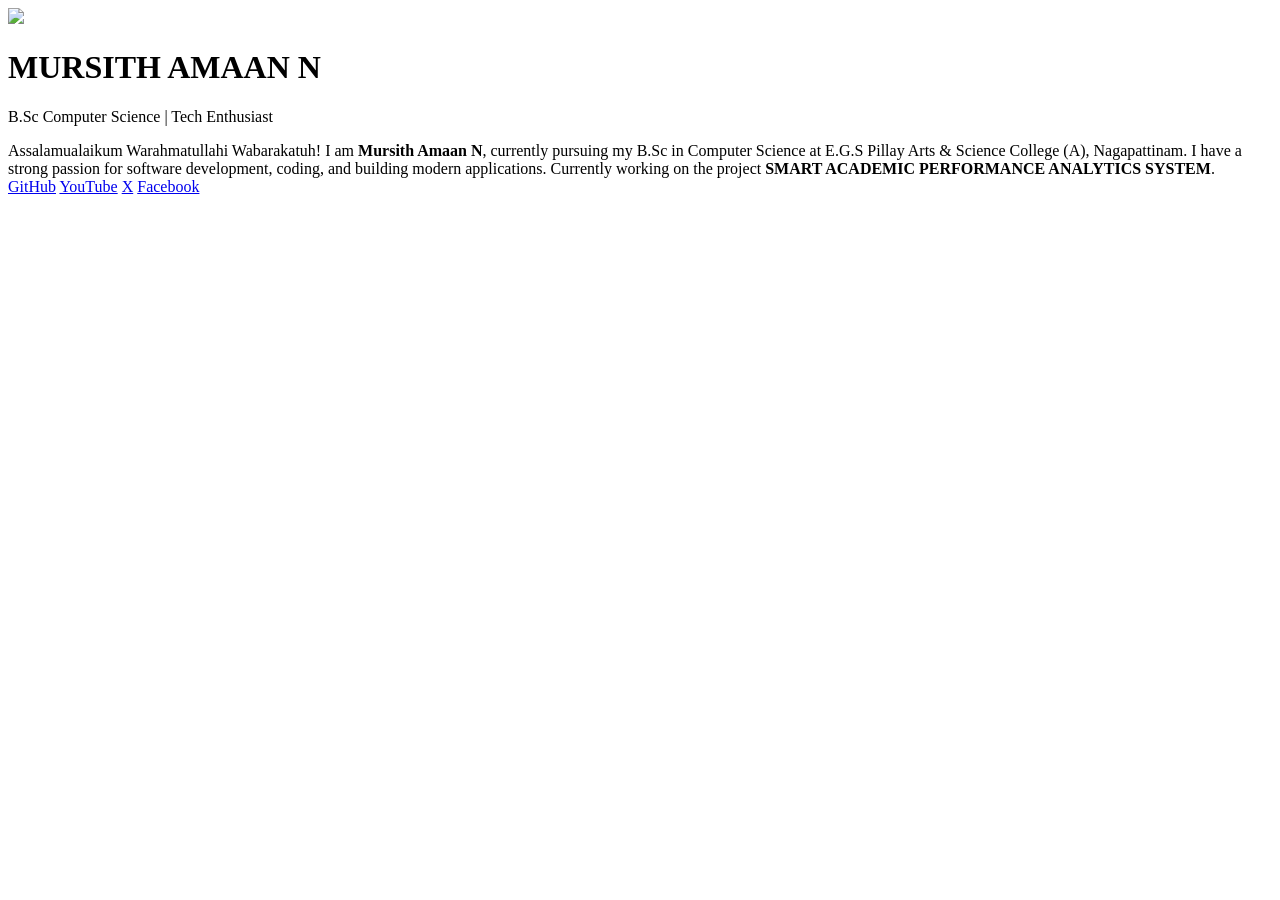
==== profile.html @ b4fa4e1d "Update profile.html" ====
<!DOCTYPE html>
<html>
<head>

<title>Amaan Profile</title>

<meta name="viewport" content="width=device-width, initial-scale=1.0">

<link rel="stylesheet" href="style.css">

</head>

<body>

<div class="amaan-profile-card">

<img src="https://blogger.googleusercontent.com/img/b/R29vZ2xl/AVvXsEhP_U6JMgkIzzjPNI8saZp_XDtVpZ384VXxjamhP390MXPePpSgadnORorO__IS8Fa6T1jPBMv3h6_WBwxT_TJUUtamjbZmfZdjeWsI53a_7bIK4WVlC4Gyg94Qlx6gaRZnS5IKgrsVy0HoebAjVyMoFGPJZFFgB6YK7jalI5LZDegO_1yY7ZB0O5yhoHI/s4672/Mursith%20Amaan.jpeg"
class="amaan-profile-avatar">

<h1 class="amaan-profile-name">MURSITH AMAAN N</h1>

<p class="amaan-profile-tagline">
B.Sc Computer Science | Tech Enthusiast
</p>

<div class="amaan-profile-bio">

Assalamualaikum Warahmatullahi Wabarakatuh!  
I am <strong>Mursith Amaan N</strong>, currently pursuing my B.Sc in Computer Science at E.G.S Pillay Arts & Science College (A), Nagapattinam.

I have a strong passion for software development, coding, and building modern applications.

Currently working on the project  
<strong>SMART ACADEMIC PERFORMANCE ANALYTICS SYSTEM</strong>.

</div>

<div class="amaan-social-links">

<a href="https://amaan-2005.github.io" target="_blank">GitHub</a>

<a href="https://youtube.com/@amaan.bin.sulaiman" target="_blank">YouTube</a>

<a href="https://x.com/amanbinsulaiman" target="_blank">X</a>

<a href="https://www.facebook.com/amaan.bin.sulaiman" target="_blank">Facebook</a>

</div>

</div>

</body>
</html>
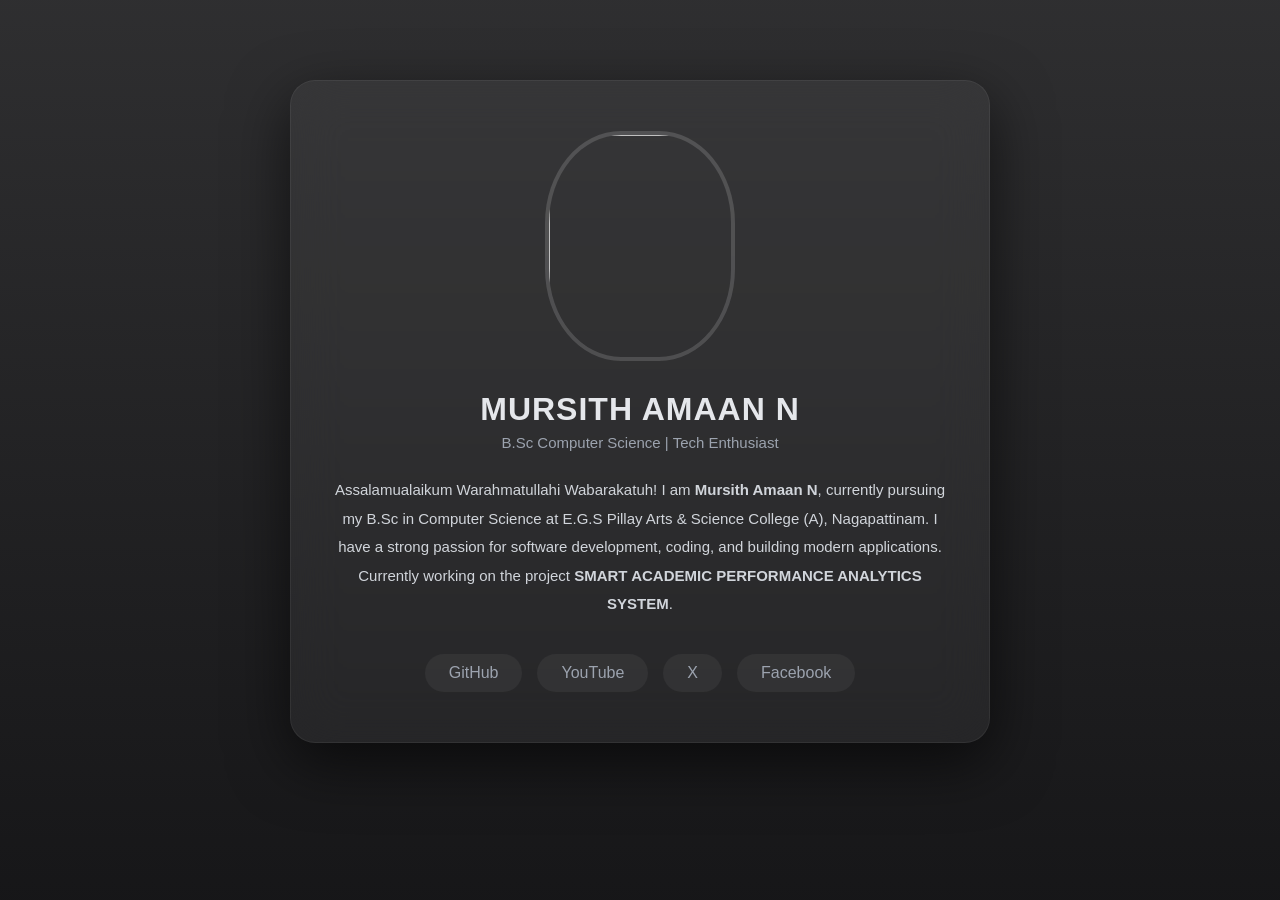
==== commit 4521b21c: "Update profile.html" ====
--- a/profile.html
+++ b/profile.html
@@ -5,6 +5,8 @@
 <title>Amaan Profile</title>
 
 <meta name="viewport" content="width=device-width, initial-scale=1.0">
+
+<link rel="icon" type="image/png" href="favicon.png">
 
 <link rel="stylesheet" href="style.css">
 
@@ -46,7 +48,6 @@
 <a href="https://www.facebook.com/amaan.bin.sulaiman" target="_blank">Facebook</a>
 
 </div>
-
 </div>
 
 </body>
--- a/style.css
+++ b/style.css
@@ -0,0 +1,552 @@
+*{
+margin:0;
+padding:0;
+box-sizing:border-box;
+font-family:'Segoe UI',sans-serif;
+}
+
+body{
+
+background:
+linear-gradient(
+rgba(10,10,12,0.85),
+rgba(10,10,12,0.95)
+),
+url("background.jpg");
+
+background-size:cover;
+
+background-position:center;
+
+background-repeat:no-repeat;
+
+background-attachment:fixed;
+
+}
+
+#bgCanvas{
+position:fixed;
+top:0;
+left:0;
+width:100%;
+height:100%;
+z-index:-1;
+}
+
+.header{
+display:flex;
+justify-content:space-between;
+align-items:center;
+padding:20px 40px;
+backdrop-filter:blur(25px);
+background:rgba(255,255,255,0.05);
+border-bottom:1px solid rgba(255,255,255,0.08);
+}
+
+.logo{
+font-size:20px;
+font-weight:600;
+}
+
+.search{
+
+justify-self:center;
+
+width:420px;
+
+padding:12px 25px;
+
+border-radius:30px;
+
+border:none;
+
+background:rgba(255,255,255,0.08);
+
+color:white;
+
+font-size:14px;
+
+backdrop-filter:blur(12px);
+
+transition:0.3s;
+
+}
+
+.search:focus{
+
+background:white;
+
+color:black;
+
+}
+
+.profile{
+position:relative;
+justify-self:end;
+}
+
+#profileIcon{
+
+width:40px;
+height:40px;
+
+border-radius:50%;
+
+cursor:pointer;
+
+object-fit:cover;
+
+}
+
+/* popup */
+
+.profile-popup{
+
+position:absolute;
+
+right:0;
+
+top:55px;
+
+background:rgba(30,30,35,0.85);
+
+backdrop-filter:blur(20px);
+
+border-radius:15px;
+
+padding:20px;
+
+width:200px;
+
+display:none;
+
+text-align:center;
+
+}
+
+.profile-popup img{
+
+width:70px;
+height:70px;
+
+border-radius:50%;
+
+margin-bottom:10px;
+
+}
+
+.grid{
+display:grid;
+grid-template-columns:repeat(3,1fr);
+gap:30px;
+padding:60px;
+}
+
+.card{
+padding:25px;
+border-radius:25px;
+background:rgba(255,255,255,0.05);
+backdrop-filter:blur(30px);
+transition:0.3s;
+}
+
+.card:hover{
+transform:translateY(-8px);
+background:rgba(255,255,255,0.1);
+}
+
+footer{
+text-align:center;
+padding:30px;
+color:#888;
+}
+
+/* PROFILE POPUP UPGRADE */
+
+.profile-popup{
+position:absolute;
+right:0;
+top:65px;
+width:240px;
+padding:25px;
+border-radius:22px;
+
+background:rgba(255,255,255,0.06);
+backdrop-filter:blur(30px);
+
+border:1px solid rgba(255,255,255,0.08);
+
+display:none;
+text-align:center;
+
+box-shadow:0 0 40px rgba(0,0,0,0.4);
+}
+
+.profile-header img{
+width:70px;
+height:70px;
+border-radius:50%;
+margin-bottom:10px;
+}
+
+.profile-header h3{
+font-size:16px;
+font-weight:600;
+letter-spacing:0.5px;
+}
+
+.role{
+font-size:12px;
+color:#aaa;
+margin-top:3px;
+}
+
+.profile-divider{
+height:1px;
+background:rgba(255,255,255,0.08);
+margin:15px 0;
+}
+
+.profile-btn{
+display:block;
+padding:10px;
+border-radius:12px;
+text-decoration:none;
+
+background:rgba(255,255,255,0.08);
+color:white;
+
+transition:0.3s;
+}
+
+.profile-btn:hover{
+background:rgba(255,255,255,0.15);
+}
+
+/* PROFILE PAGE */
+
+.amaan-profile-card{
+
+background: rgba(255,255,255,0.05);
+backdrop-filter: blur(25px);
+
+border-radius: 25px;
+
+padding: 50px 35px;
+
+max-width: 700px;
+
+margin: 80px auto;
+
+box-shadow: 0 20px 60px rgba(0,0,0,0.6);
+
+text-align: center;
+
+color: #e5e7eb;
+
+border:1px solid rgba(255,255,255,0.06);
+
+}
+
+.amaan-profile-avatar{
+
+width:190px;
+height:230px;
+
+border-radius:40%;
+
+object-fit:cover;
+object-position:top;
+
+border:4px solid rgba(255,255,255,0.15);
+
+margin-bottom:30px;
+
+transition:0.4s;
+
+}
+
+.amaan-profile-avatar:hover{
+
+transform:scale(1.07);
+
+border-color:#9ca3af;
+
+}
+
+.amaan-profile-name{
+
+font-size:32px;
+
+font-weight:700;
+
+letter-spacing:1px;
+
+margin-bottom:6px;
+
+}
+
+.amaan-profile-tagline{
+
+font-size:15px;
+
+color:#9ca3af;
+
+margin-bottom:25px;
+
+}
+
+.amaan-profile-bio{
+
+font-size:15px;
+
+line-height:1.9;
+
+margin-bottom:35px;
+
+color:#d1d5db;
+
+}
+
+.amaan-social-links{
+
+display:flex;
+
+justify-content:center;
+
+gap:15px;
+
+flex-wrap:wrap;
+
+}
+
+.amaan-social-links a{
+
+padding:10px 24px;
+
+background:rgba(255,255,255,0.05);
+
+border-radius:30px;
+
+text-decoration:none;
+
+color:#9ca3af;
+
+transition:0.3s;
+
+}
+
+.amaan-social-links a:hover{
+
+background:rgba(255,255,255,0.12);
+
+color:white;
+
+transform:translateY(-4px);
+
+}
+
+*{
+margin:0;
+padding:0;
+box-sizing:border-box;
+}
+
+body{
+
+font-family:'Poppins',sans-serif;
+
+background:
+linear-gradient(
+rgba(10,10,12,0.85),
+rgba(10,10,12,0.95)
+),
+url("background.jpg");
+
+background-size:cover;
+background-position:center;
+background-attachment:fixed;
+
+color:white;
+
+}
+
+/* HEADER */
+
+.header{
+
+display:grid;
+
+grid-template-columns:1fr 1fr 1fr;
+
+align-items:center;
+
+padding:20px 60px;
+
+}
+
+/* LOGO */
+
+.logo{
+
+font-family:'Orbitron',sans-serif;
+
+font-size:22px;
+
+}
+
+/* SEARCH */
+
+.search{
+
+justify-self:center;
+
+padding:10px 18px;
+
+border-radius:30px;
+
+border:none;
+
+background:rgba(255,255,255,0.1);
+
+color:white;
+
+}
+
+/* PROFILE */
+
+.profile{
+
+justify-self:end;
+
+}
+
+.profile img{
+
+width:40px;
+height:40px;
+
+border-radius:50%;
+
+cursor:pointer;
+
+}
+
+/* GRID */
+
+.grid{
+
+display:grid;
+
+grid-template-columns:repeat(3,1fr);
+
+gap:30px;
+
+padding:60px;
+
+}
+
+/* GLASS CARD */
+
+.card{
+
+padding:40px;
+
+border-radius:20px;
+
+background:rgba(255,255,255,0.05);
+
+border:1px solid rgba(255,255,255,0.1);
+
+backdrop-filter:blur(30px);
+
+cursor:pointer;
+
+text-align:center;
+
+transition:0.3s;
+
+}
+
+.card:hover{
+
+transform:translateY(-8px);
+
+box-shadow:0 20px 60px rgba(0,0,0,0.6);
+
+}
+
+footer{
+
+text-align:center;
+
+padding:40px;
+
+opacity:0.6;
+
+}
+.profile{
+position:relative;
+justify-self:end;
+}
+
+.profile img{
+
+width:40px;
+height:40px;
+
+border-radius:50%;
+
+cursor:pointer;
+
+}
+
+/* POPUP */
+
+.profile-popup{
+
+position:absolute;
+
+right:0;
+
+top:55px;
+
+background:rgba(30,30,35,0.8);
+
+backdrop-filter:blur(20px);
+
+border-radius:15px;
+
+padding:20px;
+
+width:200px;
+
+display:none;
+
+text-align:center;
+
+}
+
+.profile-popup img{
+
+width:70px;
+
+height:70px;
+
+border-radius:50%;
+
+margin-bottom:10px;
+
+}
+
+.profile-popup a{
+
+display:block;
+
+margin-top:10px;
+
+text-decoration:none;
+
+color:#8ab4f8;
+
+}
